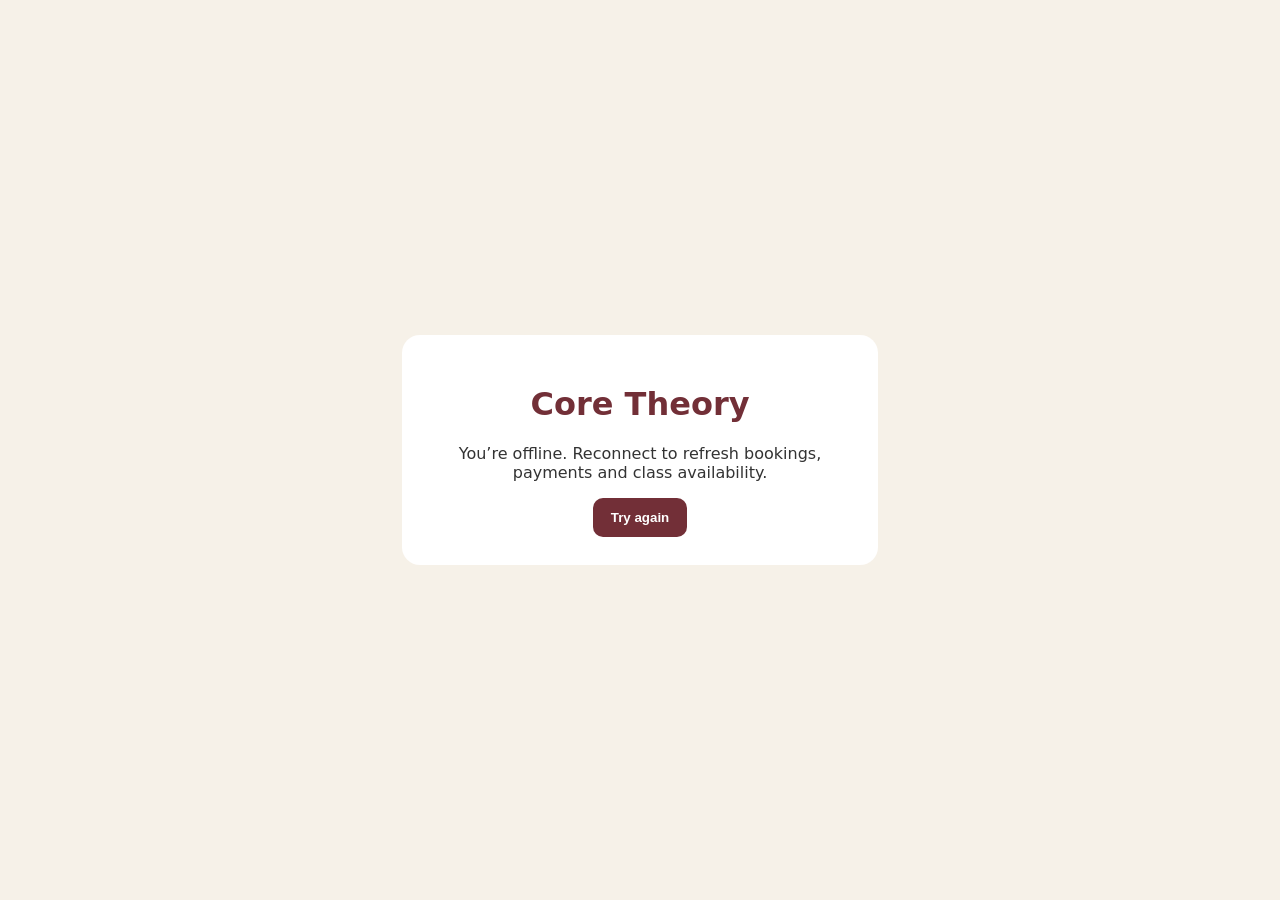
==== offline.html @ acdaf2cf "Add files via upload" ====
<!doctype html><html><head><meta charset="utf-8"><meta name="viewport" content="width=device-width,initial-scale=1,viewport-fit=cover"><meta name="theme-color" content="#722F37"><title>Core Theory Offline</title><style>body{margin:0;background:#f6f1e8;color:#333;font-family:system-ui;display:grid;place-items:center;min-height:100vh;padding:24px;box-sizing:border-box}.card{max-width:420px;background:#fff;border-radius:18px;padding:28px;text-align:center}h1{color:#722F37}button{background:#722F37;color:#fff;border:0;border-radius:10px;padding:12px 18px;font-weight:700}</style></head><body><div class="card"><h1>Core Theory</h1><p>You’re offline. Reconnect to refresh bookings, payments and class availability.</p><button onclick="location.reload()">Try again</button></div></body></html>
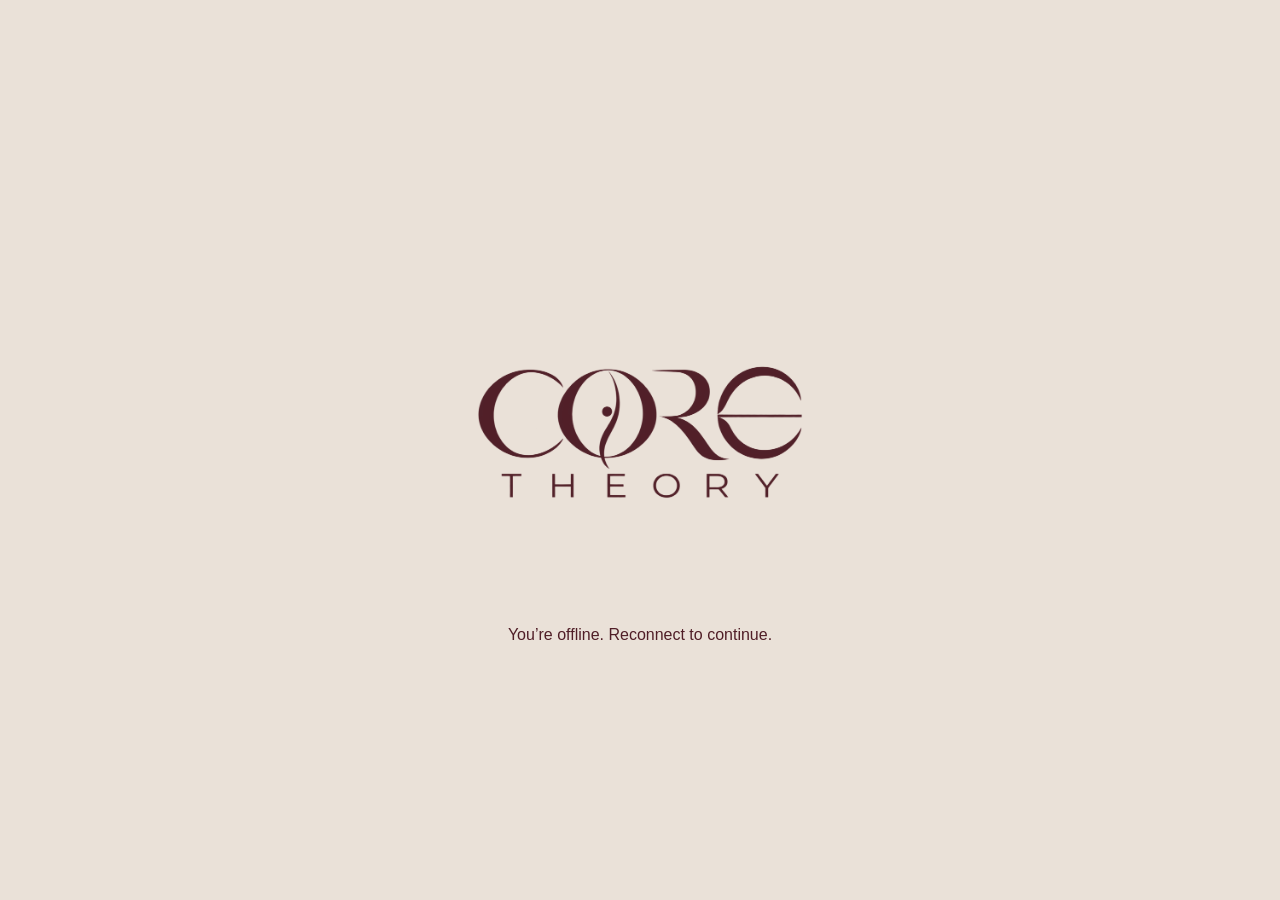
==== commit e5eb60c6: "Add files via upload" ====
--- a/offline.html
+++ b/offline.html
@@ -1 +1,16 @@
-<!doctype html><html><head><meta charset="utf-8"><meta name="viewport" content="width=device-width,initial-scale=1,viewport-fit=cover"><meta name="theme-color" content="#722F37"><title>Core Theory Offline</title><style>body{margin:0;background:#f6f1e8;color:#333;font-family:system-ui;display:grid;place-items:center;min-height:100vh;padding:24px;box-sizing:border-box}.card{max-width:420px;background:#fff;border-radius:18px;padding:28px;text-align:center}h1{color:#722F37}button{background:#722F37;color:#fff;border:0;border-radius:10px;padding:12px 18px;font-weight:700}</style></head><body><div class="card"><h1>Core Theory</h1><p>You’re offline. Reconnect to refresh bookings, payments and class availability.</p><button onclick="location.reload()">Try again</button></div></body></html>+<!doctype html>
+<html lang="en">
+<head>
+<meta charset="utf-8">
+<meta name="viewport" content="width=device-width,initial-scale=1">
+<meta name="theme-color" content="#501E27">
+<title>Core Theory</title>
+<style>
+html,body{margin:0;min-height:100%;background:#EAE1D8;color:#000;font-family:Arial,sans-serif}
+main{min-height:100vh;display:grid;place-items:center;padding:32px;text-align:center;box-sizing:border-box}
+img{width:min(360px,78vw);height:auto}
+p{color:#501E27;margin-top:22px}
+</style>
+</head>
+<body><main><div><img src="/core-theory-logo.png" alt="Core Theory"><p>You’re offline. Reconnect to continue.</p></div></main></body>
+</html>
